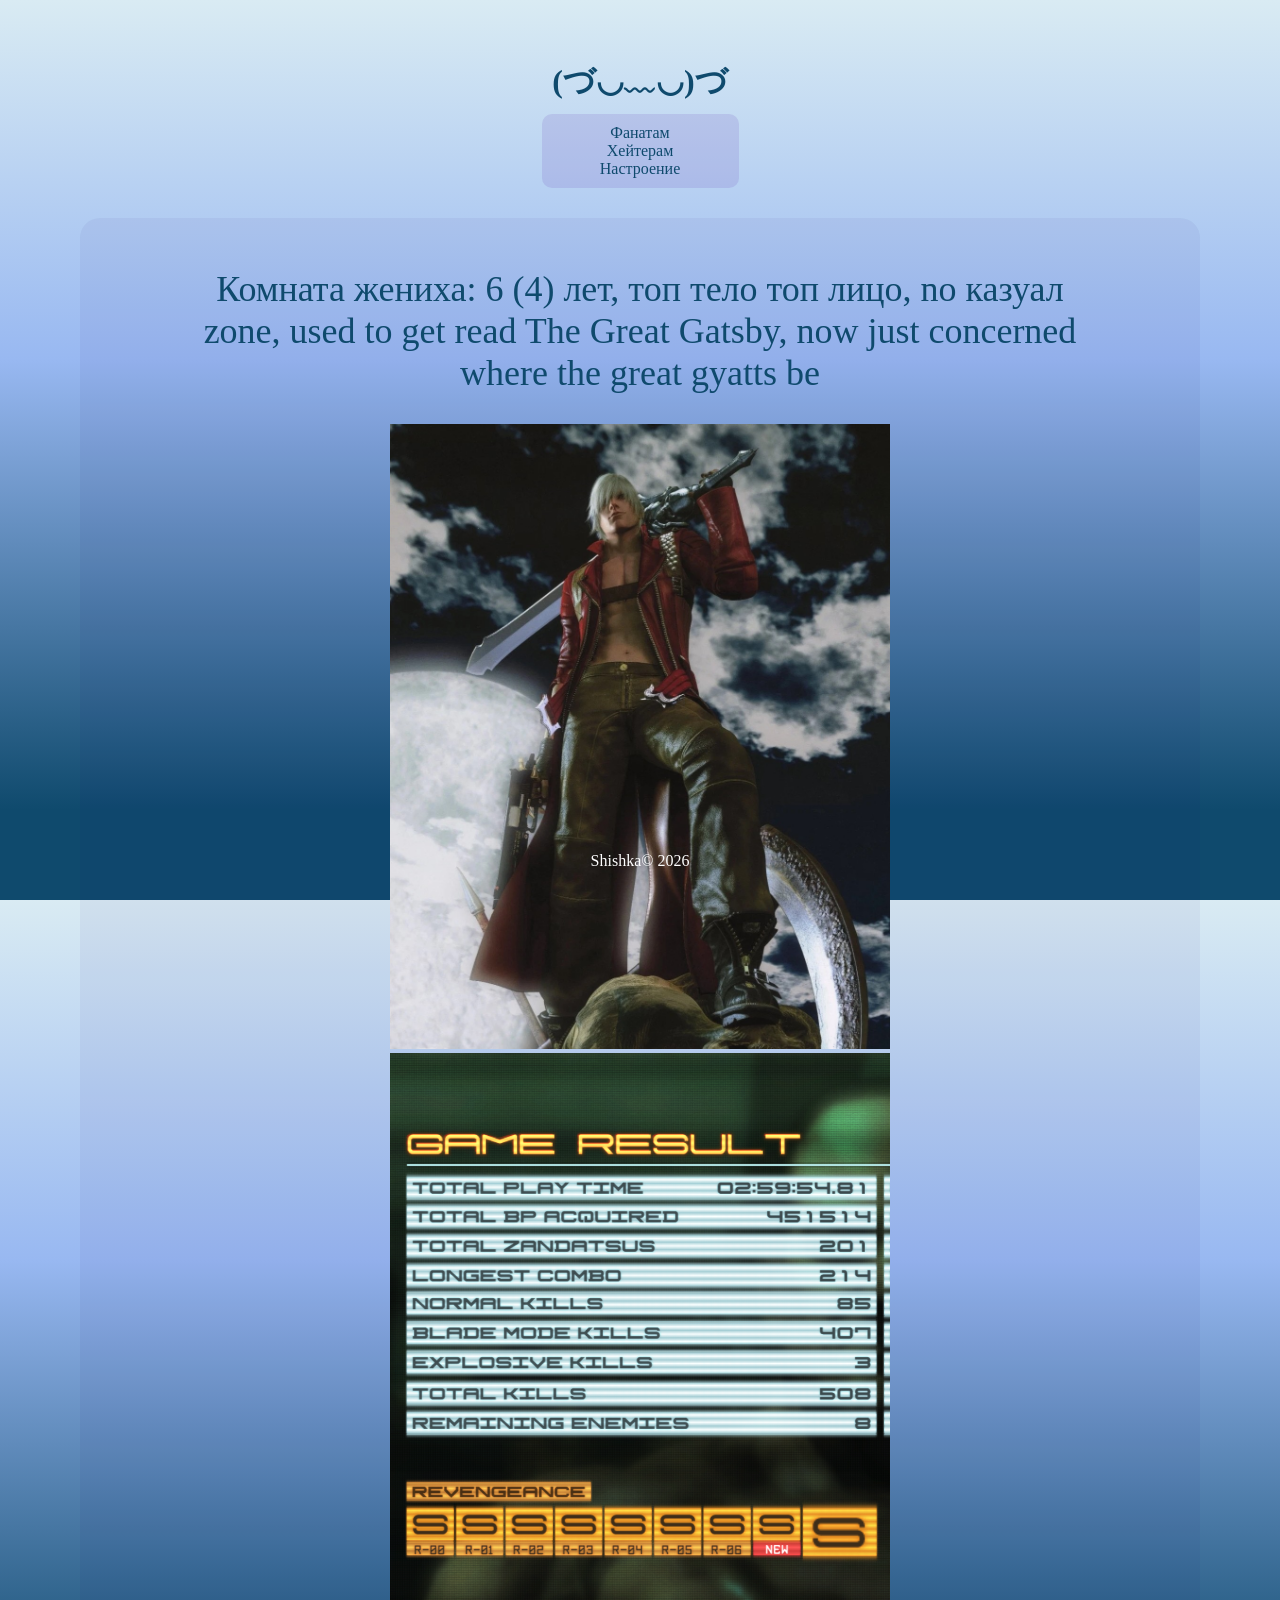
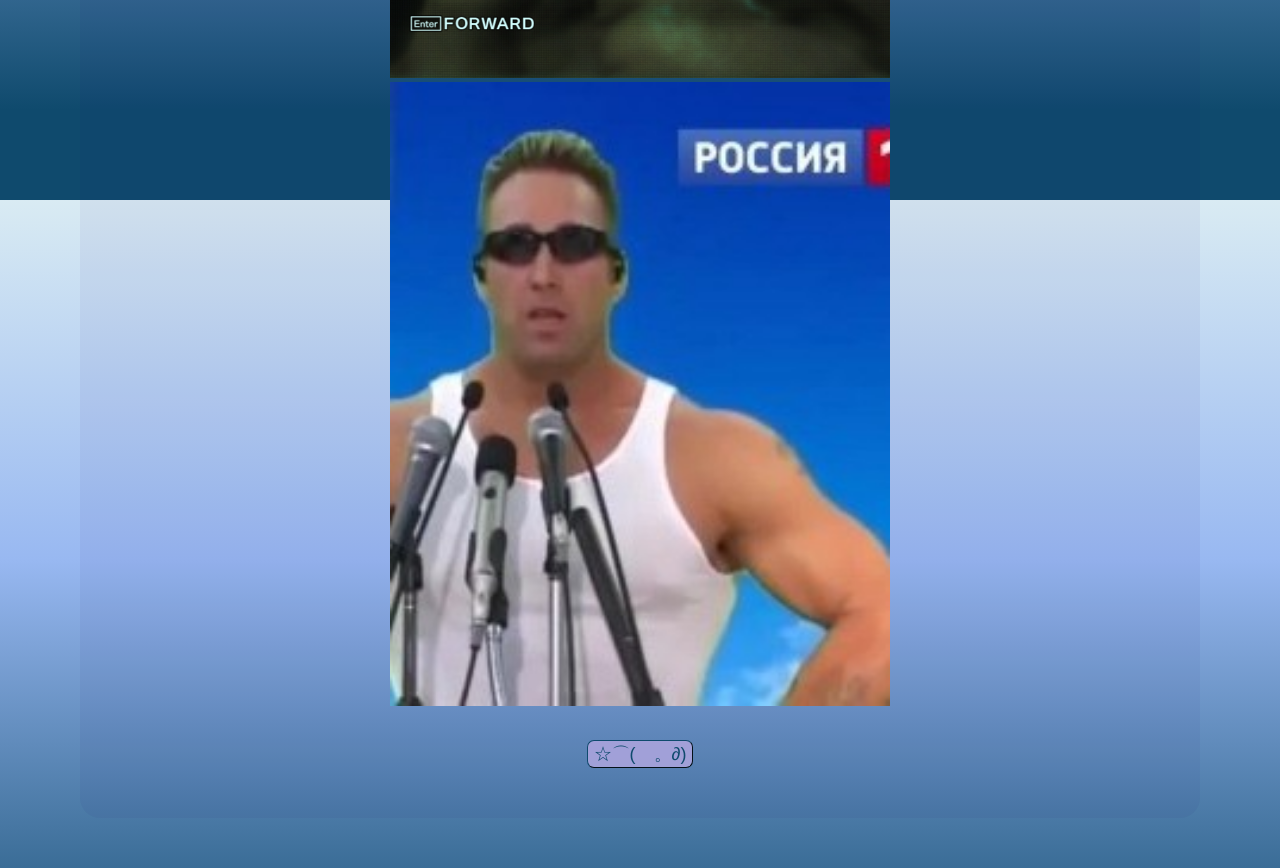
==== дз1/index.html @ 71114805 "Add files via upload" ====
<!DOCTYPE html>
<html lang="en">
<head>
    <meta charset="UTF-8">
    <meta name="viewport" content="width=device-width, initial-scale=1.0">
    <title>Обо мне</title>
    <link rel="stylesheet" href="style.css">
</head>
<body>
    <header class="main-header">
        <h1>(づ◡﹏◡)づ</h1>

        <nav>
            <a href="https://www.youtube.com/watch?v=QD6KFF7ThSE&list=PLIdCi3P8HJ1Y1ADfNn9juZ1b-PifmP7UE&index=50&t=28s">Фанатам</a>
            <a href="https://www.youtube.com/watch?v=FBG5DgFlLJo">Хейтерам</a>
            <a href="https://youtu.be/QYsqMc1-G_s?si=UH1yIsXTML_0Oy1F">Настроение</a>
        </nav>
    </header>
    <main>
        <p class="main-text" style="font-size: 36px;">
            Комната жениха: 6 (4) лет, топ тело топ лицо, no казуал zone, used to get read The Great Gatsby, now just concerned where the great gyatts be
        </p>

        <section class="images-container">
            <img src="./dantych.jpg" alt="тупа я">
            <img src="./hardcococococor.png" alt="на хардкорычах">
            <img src="./morning_motivational_speech.jpg" alt="ораторское искусство">
        </section>

        <button type="button" style="font-size: 18px;" onclick="openLink()">
            ☆⌒(ゝ。∂)
        </button>
        
        <script>
        function openLink() {
            window.open('https://steamcommunity.com/id/_sandevistan_/', '_self');
            }
        </script>
    </main>
    <footer class="main-footer">Shishka© 2026</footer>
</body>
</html>
---- дз1/style.css ----
html {
    height: 100%;
    background: linear-gradient(180deg, #d9ebf3 0%, #98b8f1 40%, #0f4a6d 90%);
}

body {
    margin: 30px;
    padding: 20px;
}

h1 {
    width: 15%;
    margin: 0 auto;
    padding: 10px;
    text-align: center;
    color: #0f4a6d;
}

nav {
    width: 15%;
    margin: 0 auto;
    padding: 10px;
    text-align: center;
    background: rgba(108, 67, 185, 0.151);
    border-radius: 10px;
}

nav a {
    color: #0f4a6d;
    text-decoration: none;
    margin: 0 10px;
    padding: 5px 10px;
    transition: all 0.1s linear;
}

nav a:hover {
    color: #ffffff;
    background-color: #0f4a6d;
    border-radius: 7px;
    text-decoration: underline;
}

main {
    margin: 30px;
    padding: 20px;
    background: rgba(35, 0, 100, 0.048);
    border-radius: 20px;
}

.main-text {
    color: #0f4a6d;
    margin: 30px 100px;
    text-align: center;
}

.images-container {
    margin: 20px;
    text-align: center;
}

.images-container img {
    width: 500px;
    height: auto;
    margin: 0 30px;
    transition: all 0.1s linear;
}

.images-container img:hover {
    transform: scale(1.05);
    box-shadow: 0 8px 16px rgba(0,0,0,0.3);
}

button {
    display: block;
    color: #0f4a6d;
    background: rgba(179, 168, 226, 0.801);
    border-color: #0f4a6d;
    margin: 30px auto;
    border-width: 1px;
    border-radius: 7px;
    transition: all 0.1s linear;
}

button:hover {
    transform: scale(1.05);
    box-shadow: 0 2px 4px rgba(0,0,0,0.3);
}

.main-footer {
    position: absolute;
    bottom: 30px;
    left: 0;
    right: 0;
    text-align: center;
    color: #ffffff;
}
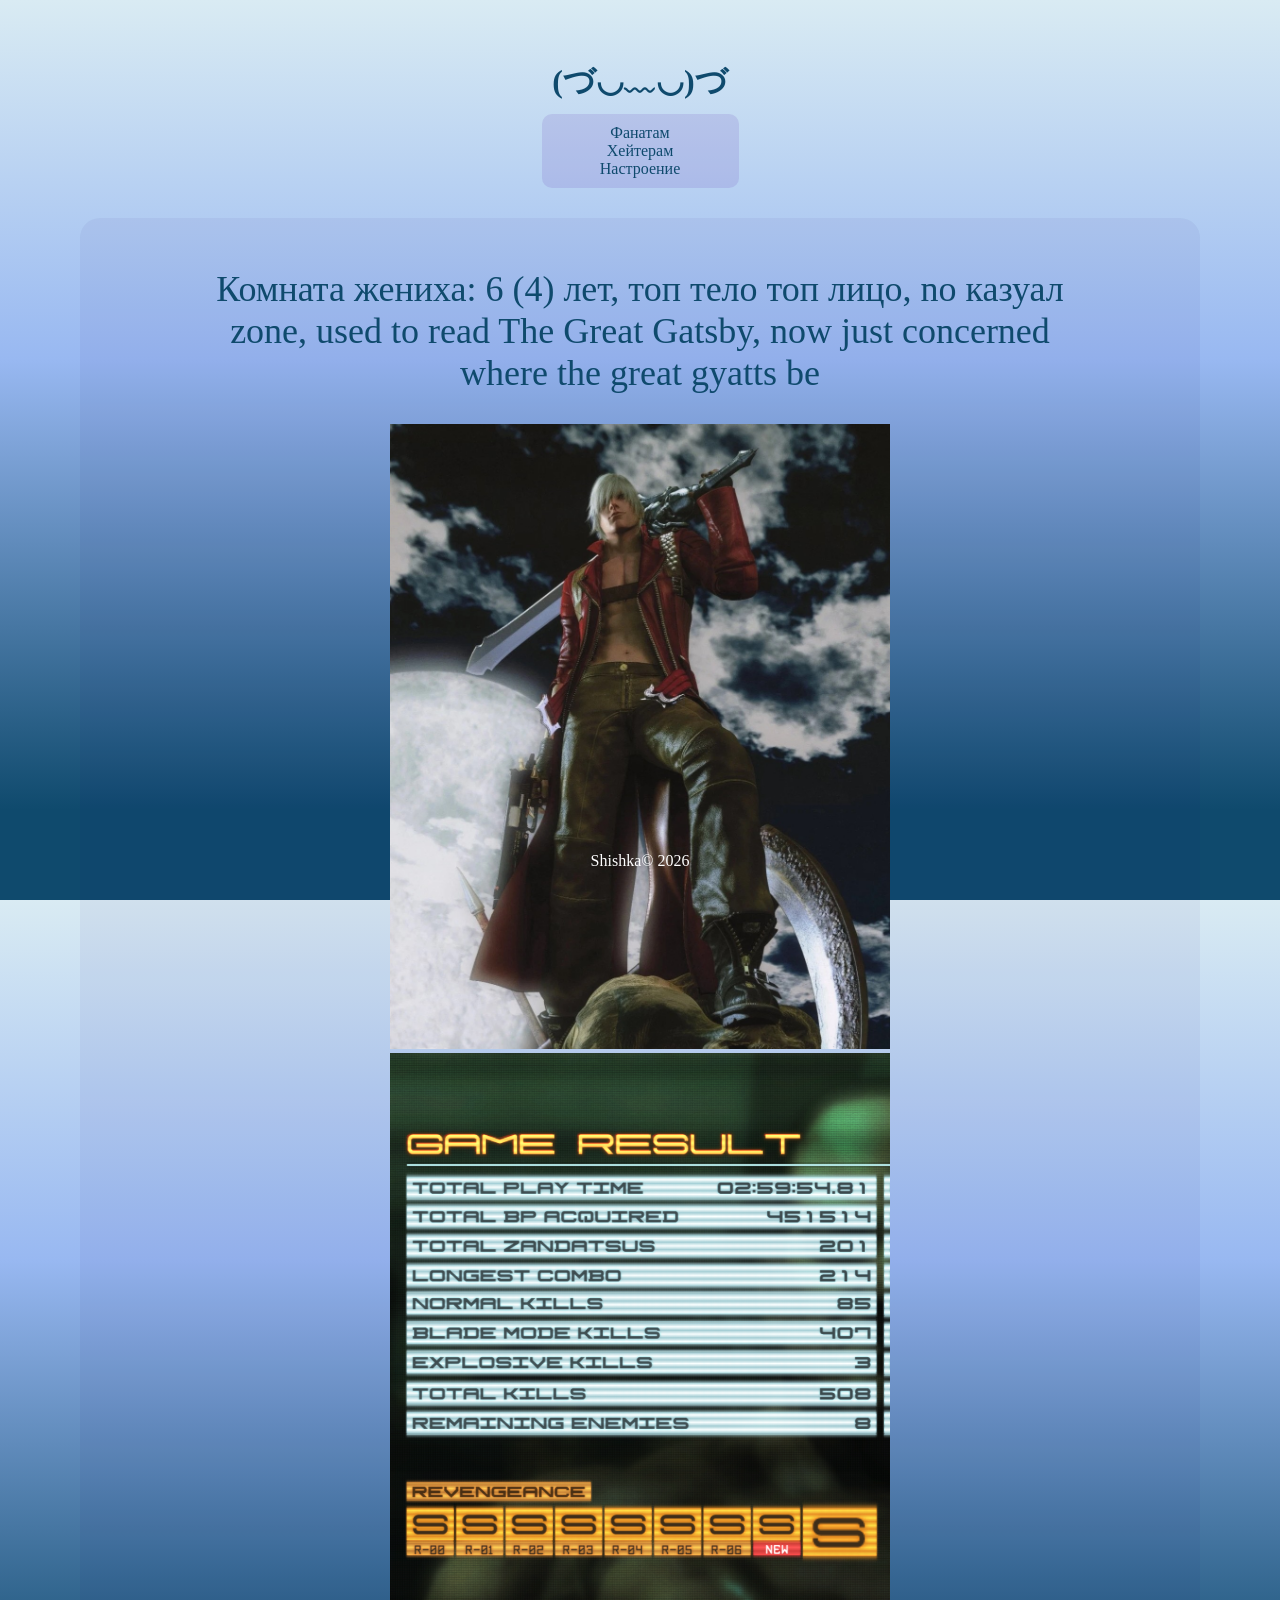
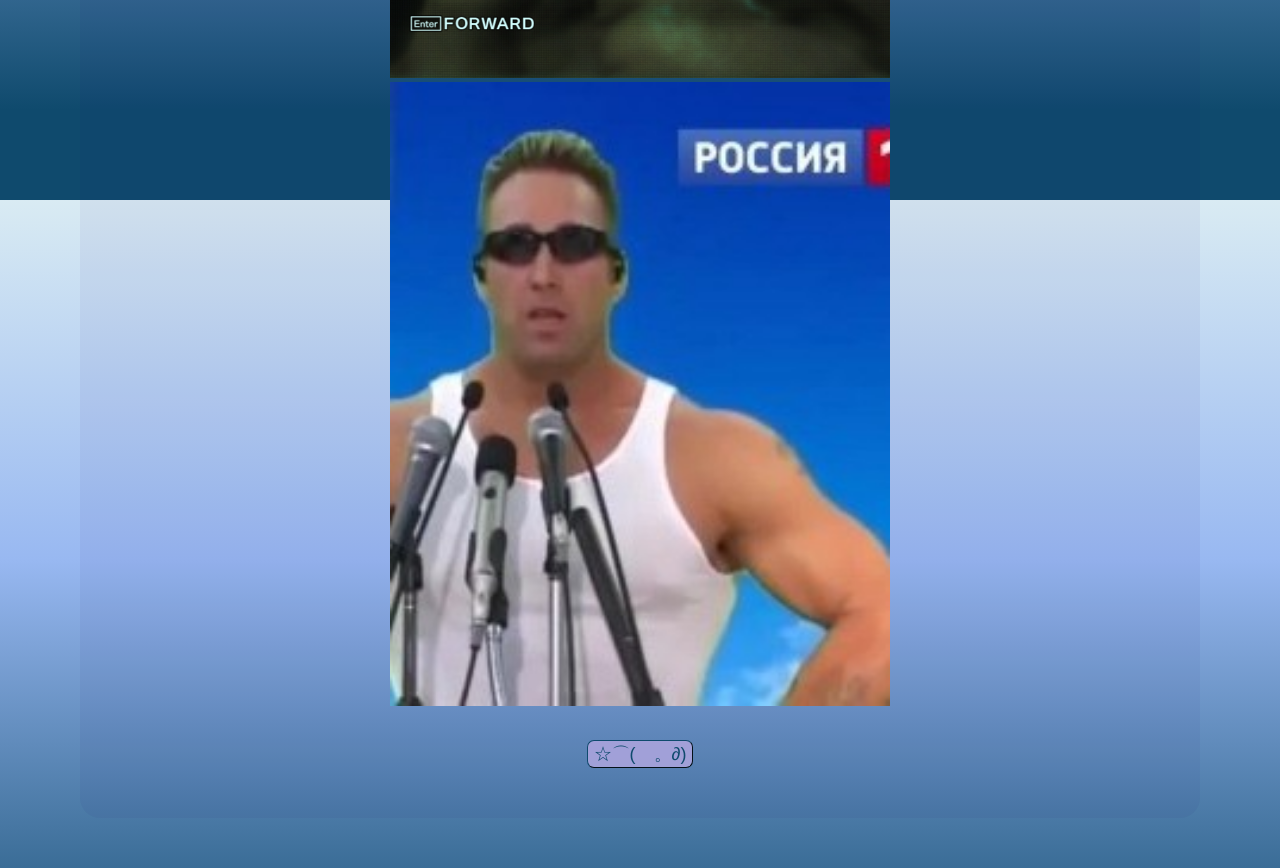
==== commit d60c9c5a: "Add files via upload" ====
--- a/дз1/index.html
+++ b/дз1/index.html
@@ -18,7 +18,7 @@
     </header>
     <main>
         <p class="main-text" style="font-size: 36px;">
-            Комната жениха: 6 (4) лет, топ тело топ лицо, no казуал zone, used to get read The Great Gatsby, now just concerned where the great gyatts be
+            Комната жениха: 6 (4) лет, топ тело топ лицо, no казуал zone, used to read The Great Gatsby, now just concerned where the great gyatts be
         </p>
 
         <section class="images-container">
